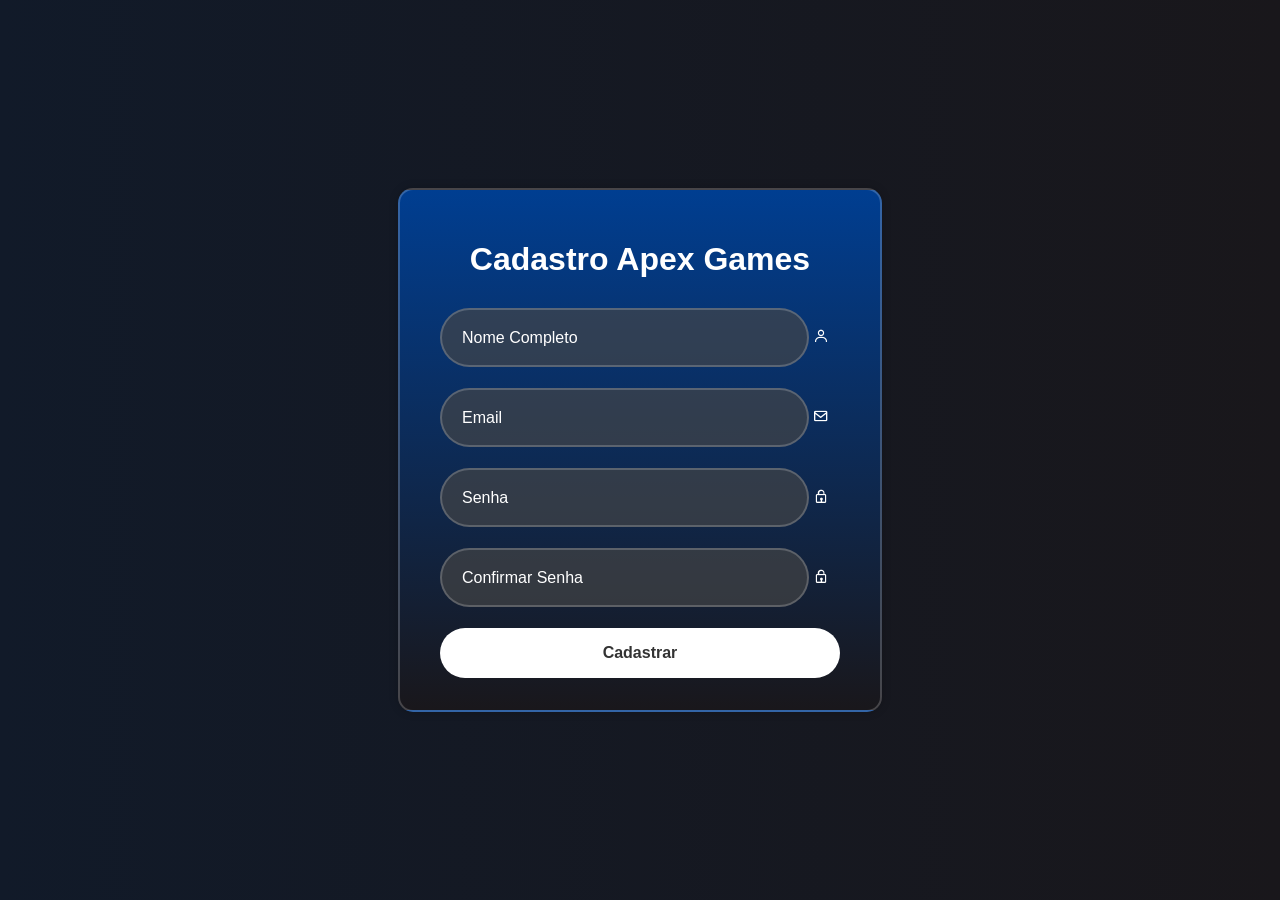
==== cadastro.html @ 58c2fb2f "adição de um cadastro" ====
<!DOCTYPE html>
<html lang="en">
<head>
    <meta charset="UTF-8">
    <meta name="viewport" content="width=device-width, initial-scale=1.0">
    <link href='https://unpkg.com/boxicons@2.1.4/css/boxicons.min.css' rel='stylesheet'>
    <link rel="stylesheet" href="cadastro.css">
    <title>Document</title>
</head>
<body>
    <main class="cadastro-container">
        <form>
        <h1>Cadastro Apex Games</h1>
        <div class="cadastro">
            <input type="name" placeholder="Nome Completo">
            <i class="bx bx-user"></i>
        </div>
        <div class="cadastro">
            <input type="email" placeholder="Email">
            <i class="bx bx-envelope"></i>
        </div>
        <div class="cadastro">
            <input type="password" placeholder="Senha">
            <i class="bx bx-lock"></i>
        </div>
        <div class="cadastro">
            <input type="password" placeholder="Confirmar Senha">
            <i class="bx bx-lock"></i>
        </div>
        <button class="vai" type="submit">Cadastrar</button>
        </form>
    </main>
</body>
</html>
---- cadastro.css ----
body{
    background: linear-gradient(to right,#111a29, #19171b);
    color: white;
    margin: 0;
    display: flex;
    justify-content: center;
    align-items: center;
    min-height: 100vh;
    font-family: Arial, Helvetica, sans-serif;
}

.cadastro-container{
    width: 400px;
    height: 460px;
    background: linear-gradient(to top, #19171b, #003e91);
    backdrop-filter: blur(10px);
    padding: 30px 40px;
    border: 2px solid rgba(255, 255, 255, .2);
    border-radius: 15px;
    color: #fff;
    box-shadow: 0 0 10px rgba(0, 0, 0, .2);
}

.cadastro{

    position: relative;
    width: 100%;
    height: 50px;
    margin: 30px 0;
}

.cadastro-container h1{
    text-align: center;
}

.cadastro input{
    width: 75%;
    height: 30%;
    background-color:rgba(70, 70, 70, 0.658);;
    border: 2px solid rgba(255, 255, 255, .2);; 
    border-radius: 40px;
    outline: none;
    font-size: 16px;
    color: #fff;
    padding: 20px 45px 20px 20px;
}

.cadastro input::placeholder{
    color: #fff;
}

.cadastro:hover{
    transform: scale(1.05);
}

.vai{
    width: 100%;
    height: 50px;
    background-color: #fff;
    border: none;
    border-radius: 40px;
    cursor: pointer;
    font-size: 16px;
    color: #333;
    font-weight: 600;
}

.vai:hover{
    transform: scale(1.05);
}
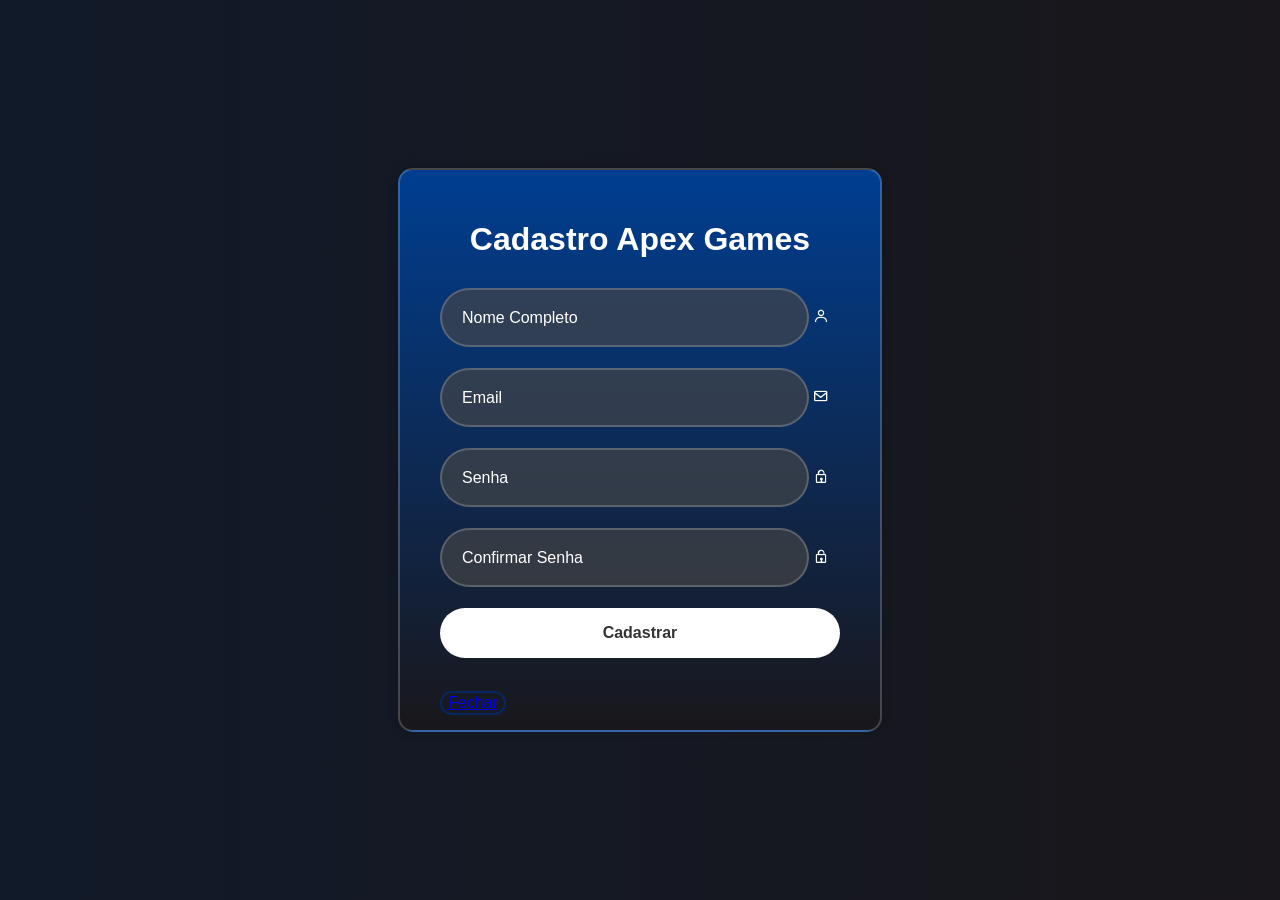
==== commit d60235a8: "fiz o botao fechar na aba de cadastro" ====
--- a/cadastro.html
+++ b/cadastro.html
@@ -28,6 +28,8 @@
             <i class="bx bx-lock"></i>
         </div>
         <button class="vai" type="submit">Cadastrar</button>
+        <button class="fecha" type="button"> <a href="index.html">Fechar</a>
+            </button>
         </form>
     </main>
 </body>
--- a/cadastro.css
+++ b/cadastro.css
@@ -12,7 +12,7 @@
 
 .cadastro-container{
     width: 400px;
-    height: 460px;
+    height: 500px;
     background: linear-gradient(to top, #19171b, #003e91);
     backdrop-filter: blur(10px);
     padding: 30px 40px;
@@ -68,4 +68,23 @@
 
 .vai:hover{
     transform: scale(1.05);
+}
+
+.fecha{
+    position: absolute;
+    bottom: 15px;
+    left: 40px;
+    background-color: transparent;
+    border: 2px solid #072661;
+    color: #fff;
+    border-radius: 40px;
+    outline: none;
+    font-size: 16px;
+}
+
+.fecha:hover{
+    transform: scale(1.05);
+    box-shadow: 0 0 10px #fff;
+    color: #fff;
+    cursor: pointer;
 }
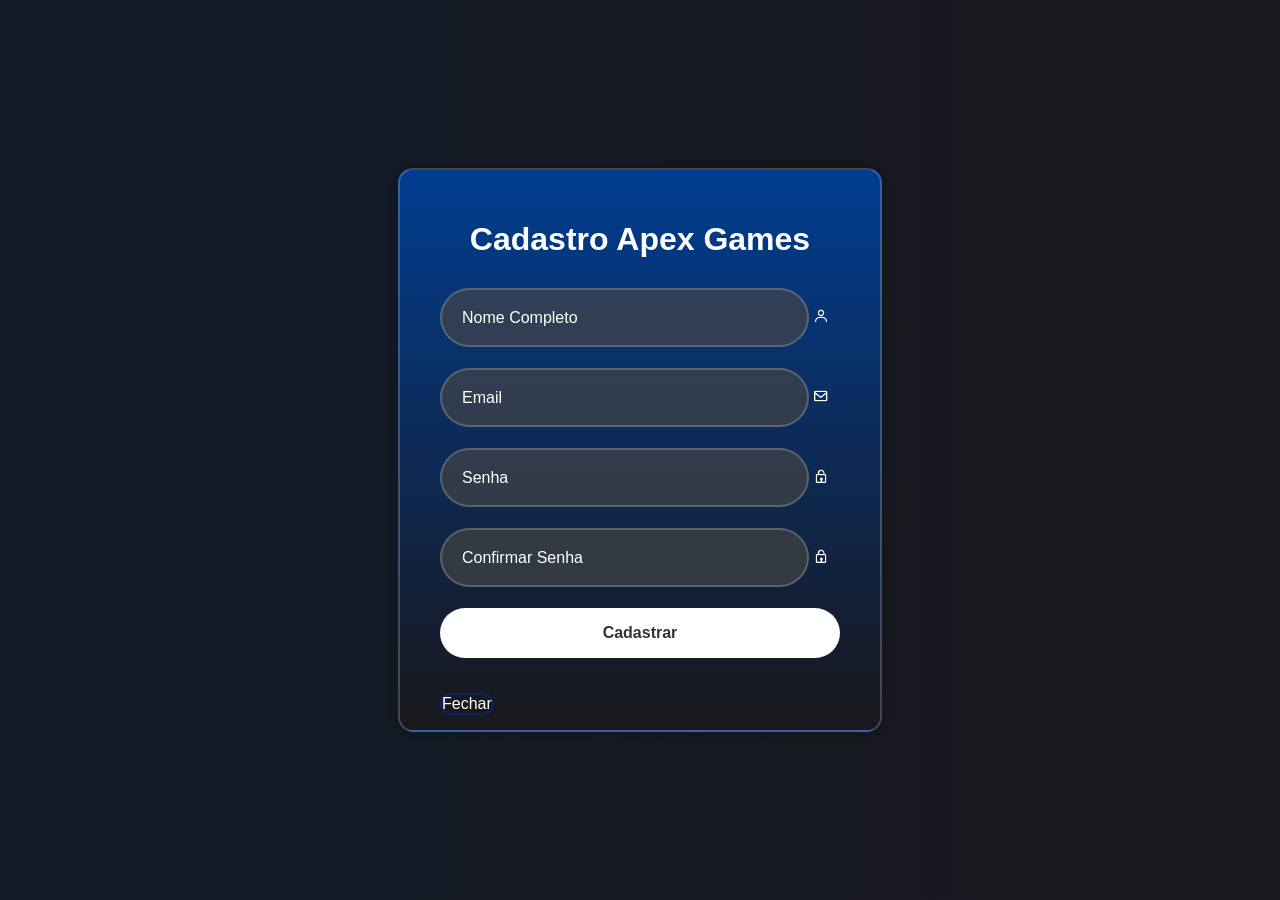
==== commit 26ce819e: "arrumando o botao de fechar" ====
--- a/cadastro.html
+++ b/cadastro.html
@@ -28,7 +28,7 @@
             <i class="bx bx-lock"></i>
         </div>
         <button class="vai" type="submit">Cadastrar</button>
-        <button class="fecha" type="button"> <a href="index.html">Fechar</a>
+        <a href="index.html" class="fecha">Fechar</a>
             </button>
         </form>
     </main>
--- a/cadastro.css
+++ b/cadastro.css
@@ -76,11 +76,15 @@
     left: 40px;
     background-color: transparent;
     border: 2px solid #072661;
-    color: #fff;
-    border-radius: 40px;
+    font-size: 16px;
+    border-radius: 45px;
     outline: none;
     font-size: 16px;
+    cursor: pointer;
+    text-decoration: none;
+    color: white !important;
 }
+
 
 .fecha:hover{
     transform: scale(1.05);
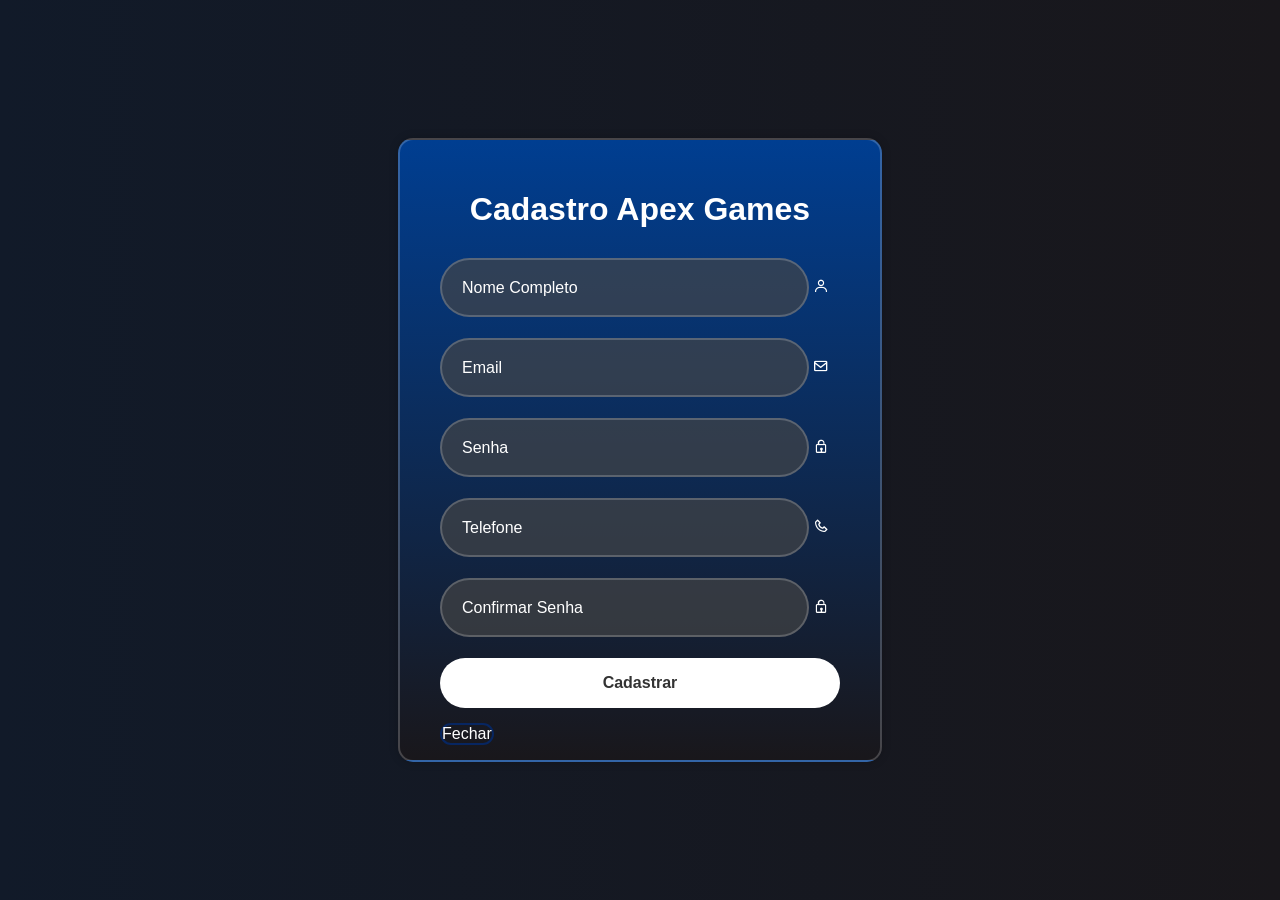
==== commit bd979169: "Arrumando alguns problemas do cadastro" ====
--- a/cadastro.html
+++ b/cadastro.html
@@ -1,15 +1,15 @@
 <!DOCTYPE html>
-<html lang="en">
+<html lang="pt-Br">
 <head>
     <meta charset="UTF-8">
     <meta name="viewport" content="width=device-width, initial-scale=1.0">
     <link href='https://unpkg.com/boxicons@2.1.4/css/boxicons.min.css' rel='stylesheet'>
     <link rel="stylesheet" href="cadastro.css">
-    <title>Document</title>
+    <title>Cadastro - Apex Games Store</title>
 </head>
 <body>
     <main class="cadastro-container">
-        <form>
+        <form action="index.html">
         <h1>Cadastro Apex Games</h1>
         <div class="cadastro">
             <input type="name" placeholder="Nome Completo">
@@ -23,13 +23,17 @@
             <input type="password" placeholder="Senha">
             <i class="bx bx-lock"></i>
         </div>
+            <div class="cadastro">
+        <input type="tel" placeholder="Telefone">
+        <i class="bx bx-phone"></i>
+        </div>
         <div class="cadastro">
             <input type="password" placeholder="Confirmar Senha">
             <i class="bx bx-lock"></i>
         </div>
         <button class="vai" type="submit">Cadastrar</button>
         <a href="index.html" class="fecha">Fechar</a>
-            </button>
+            
         </form>
     </main>
 </body>
--- a/cadastro.css
+++ b/cadastro.css
@@ -12,7 +12,7 @@
 
 .cadastro-container{
     width: 400px;
-    height: 500px;
+    min-height: 560px;
     background: linear-gradient(to top, #19171b, #003e91);
     backdrop-filter: blur(10px);
     padding: 30px 40px;
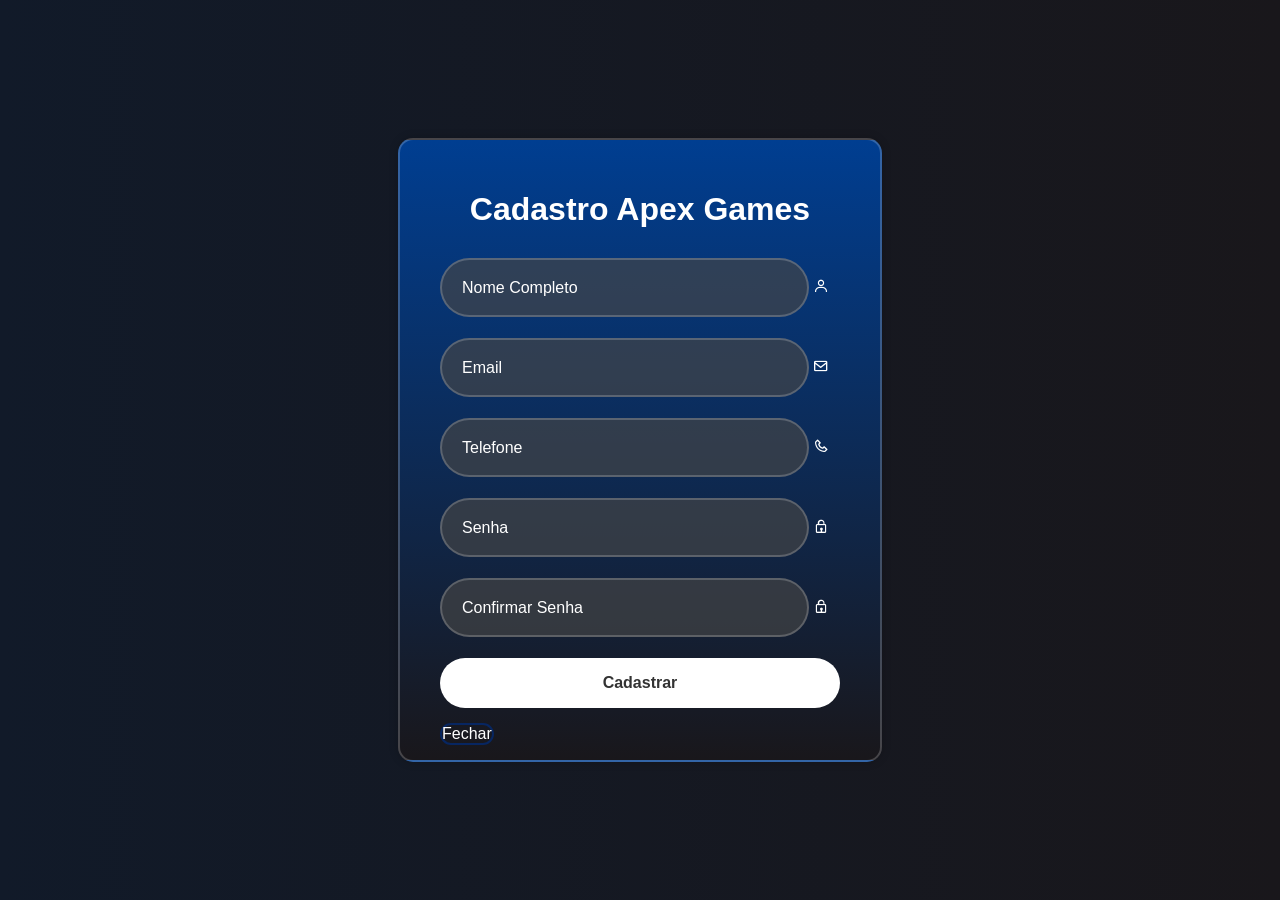
==== commit 984164ec: "Funcionamento do cadastro e lista de usuarios cadastrados" ====
--- a/cadastro.html
+++ b/cadastro.html
@@ -1,40 +1,46 @@
 <!DOCTYPE html>
 <html lang="pt-Br">
-<head>
+    <head>
     <meta charset="UTF-8">
     <meta name="viewport" content="width=device-width, initial-scale=1.0">
     <link href='https://unpkg.com/boxicons@2.1.4/css/boxicons.min.css' rel='stylesheet'>
     <link rel="stylesheet" href="cadastro.css">
     <title>Cadastro - Apex Games Store</title>
-</head>
-<body>
-    <main class="cadastro-container">
-        <form action="index.html">
-        <h1>Cadastro Apex Games</h1>
+    </head>
+    <body>
+        <main class="cadastro-container">
+            <form id="form-cadastro">
+            <h1>Cadastro Apex Games</h1>
+
         <div class="cadastro">
-            <input type="name" placeholder="Nome Completo">
+            <input id="nome" type="text" placeholder="Nome Completo" required>
             <i class="bx bx-user"></i>
         </div>
+
         <div class="cadastro">
-            <input type="email" placeholder="Email">
+            <input id="email" type="email" placeholder="Email" required>
             <i class="bx bx-envelope"></i>
         </div>
+
         <div class="cadastro">
-            <input type="password" placeholder="Senha">
+            <input id="telefone" type="tel" placeholder="Telefone" required>
+            <i class="bx bx-phone"></i>
+        </div>
+
+        <div class="cadastro">
+            <input id="senha" type="password" placeholder="Senha" required>
             <i class="bx bx-lock"></i>
         </div>
-            <div class="cadastro">
-        <input type="tel" placeholder="Telefone">
-        <i class="bx bx-phone"></i>
-        </div>
+
         <div class="cadastro">
-            <input type="password" placeholder="Confirmar Senha">
+            <input id="confirmar-senha" type="password" placeholder="Confirmar Senha" required>
             <i class="bx bx-lock"></i>
         </div>
+
         <button class="vai" type="submit">Cadastrar</button>
         <a href="index.html" class="fecha">Fechar</a>
-            
-        </form>
+    </form>
     </main>
+    <script src="cadastro.js"></script>
 </body>
 </html>
